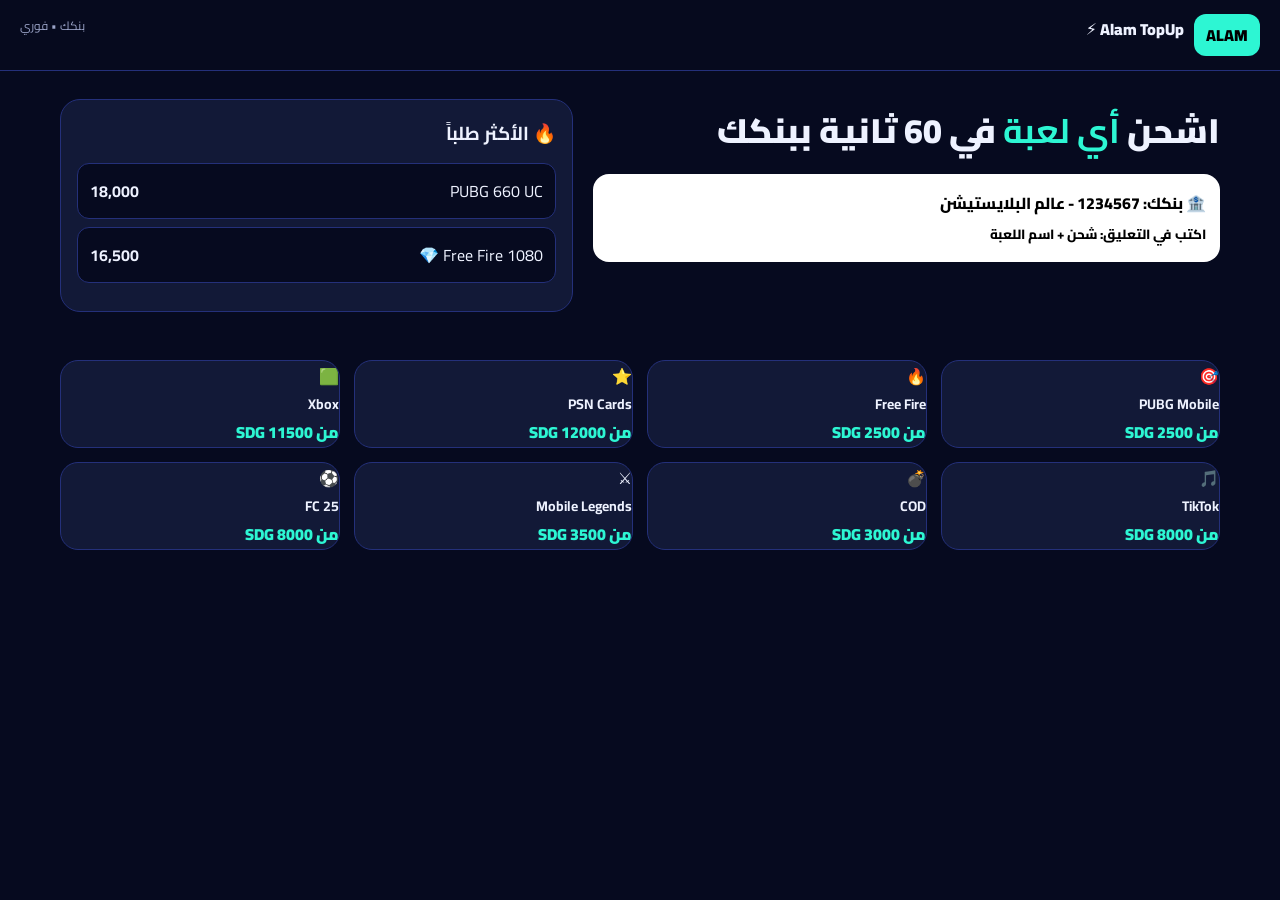
==== topup.html @ 6c763055 "Create topup.html" ====
<!DOCTYPE html>
<html lang="ar" dir="rtl">
<head>
<meta charset="UTF-8"><meta name="viewport" content="width=device-width,initial-scale=1">
<title>Alam TopUp - شحن فوري بنكك</title>
<style>
@import url('https://fonts.googleapis.com/css2?family=Cairo:wght@600;800;900&display=swap');
:root{--bg:#060a1f;--card:#121937;--card2:#1a2350;--line:#24307a;--cyan:#2df6d3;--text:#eef2ff;--muted:#9aa3c7}
*{margin:0;padding:0;box-sizing:border-box}body{font-family:'Cairo',system-ui;background:var(--bg);color:var(--text)}
.header{display:flex;justify-content:space-between;padding:14px 20px;background:rgba(6,10,31,.9);border-bottom:1px solid var(--line);position:sticky;top:0}
.logo{font-weight:900;display:flex;gap:10px}.logo span{background:var(--cyan);color:#000;padding:6px 12px;border-radius:12px}
.hero{max-width:1200px;margin:auto;padding:28px 20px;display:grid;grid-template-columns:1.1fr.9fr;gap:20px}
.hero h1{font-size:34px;font-weight:900}.hero h1 b{color:var(--cyan)}
.bank-box{background:#fff;color:#000;border-radius:16px;padding:14px;margin-top:12px;font-weight:800}
.games{max-width:1200px;margin:auto;padding:20px;display:grid;grid-template-columns:repeat(4,1fr);gap:14px}
@media(max-width:900px){.games{grid-template-columns:repeat(2,1fr)}.hero{grid-template-columns:1fr}}
.game{background:var(--card);border:1px solid var(--line);border-radius:18px;overflow:hidden;cursor:pointer}
.game.ic{height:110px;background:var(--card2);display:flex;align-items:center;justify-content:center;font-size:44px}
.game.inf{padding:12px}.game h3{font-size:14px}
.modal{position:fixed;inset:0;background:rgba(0,0,0,.85);display:none;align-items:center;justify-content:center;padding:16px;z-index:99}.modal.open{display:flex}
.box{background:var(--card);border:1px solid var(--cyan);border-radius:22px;max-width:460px;width:100%;padding:20px}
.opt{display:flex;justify-content:space-between;background:#060a1f;border:1px solid #24307a;border-radius:12px;padding:12px;margin:8px 0;cursor:pointer}.opt.active{border-color:#2df6d3}
input{width:100%;padding:14px;border-radius:12px;background:#060a1f;border:1px solid #24307a;color:#fff;margin:8px 0}
.btn{width:100%;padding:14px;border-radius:12px;border:0;font-weight:900;cursor:pointer;background:#2df6d3;color:#000}
</style>
</head>
<body>
<div class="header"><div class="logo"><span>ALAM</span> Alam TopUp ⚡</div><div style="font-size:12px;color:#9aa3c7">بنكك • فوري</div></div>
<div class="hero"><div><h1>اشحن <b>أي لعبة</b> في 60 ثانية ببنكك</h1><div class="bank-box">🏦 بنكك: 1234567 - عالم البلايستيشن<br><small>اكتب في التعليق: شحن + اسم اللعبة</small></div></div><div style="background:#121937;border:1px solid #24307a;border-radius:20px;padding:16px"><h3>🔥 الأكثر طلباً</h3><div style="margin:12px 0"><div class="opt"><span>PUBG 660 UC</span><b>18,000</b></div><div class="opt"><span>Free Fire 1080 💎</span><b>16,500</b></div></div></div></div>
<div class="games" id="games"></div>
<div class="modal" id="modal" onclick="closeM()"><div class="box" onclick="event.stopPropagation()"><h2 id="mtitle"></h2><div id="packages"></div><label>🆔 ID اللاعب</label><input id="playerId" placeholder="5123456789"><label>📱 واتسابك</label><input id="waNum" placeholder="0912345678"><div class="bank-box" id="bankAmount">المبلغ: -</div><button class="btn" onclick="goWa()">تأكيد واتساب ✅</button><p style="text-align:center;color:#9aa3c7;margin-top:10px" onclick="closeM()">إغلاق</p></div></div>
<script>
const gamesData=[
{ name:'PUBG Mobile', icon:'🎯', packs:[{label:'60 UC',price:2500},{label:'325 UC',price:9500},{label:'660 UC',price:18000},{label:'1800 UC',price:45000}] },
{ name:'Free Fire', icon:'🔥', packs:[{label:'100 💎',price:2500},{label:'310 💎',price:6500},{label:'1080 💎',price:16500},{label:'2200 💎',price:32000}] },
{ name:'PSN Cards', icon:'⭐', packs:[{label:'$10 PSN',price:12000},{label:'$20 PSN',price:22000},{label:'$50 PSN',price:52000}] },
{ name:'Xbox', icon:'🟩', packs:[{label:'$10 Xbox',price:11500},{label:'$25 Xbox',price:27000}] },
{ name:'TikTok', icon:'🎵', packs:[{label:'700 Coins',price:8000},{label:'3500 Coins',price:38000}] },
{ name:'COD', icon:'💣', packs:[{label:'80 CP',price:3000},{label:'400 CP',price:12000},{label:'1000 CP',price:26000}] },
{ name:'Mobile Legends', icon:'⚔️', packs:[{label:'86 💎',price:3500},{label:'514 💎',price:18000}] },
{ name:'FC 25', icon:'⚽', packs:[{label:'500 Points',price:8000},{label:'2800 Points',price:38000}] },
];
let selectedGame=null,selectedPack=null;
function renderGames(){const g=document.getElementById('games');g.innerHTML='';gamesData.forEach(gd=>{const el=document.createElement('div');el.className='game';el.innerHTML=`<div class=ic>${gd.icon}</div><div class=inf><h3>${gd.name}</h3><p style="color:#2df6d3;font-weight:900">من ${gd.packs[0].price} SDG</p></div>`;el.onclick=()=>openM(gd);g.appendChild(el)})}
function openM(gd){selectedGame=gd;selectedPack=gd.packs[0];document.getElementById('mtitle').innerText=gd.icon+' '+gd.name;const pc=document.getElementById('packages');pc.innerHTML='';gd.packs.forEach(p=>{const d=document.createElement('div');d.className='opt'+(selectedPack.label===p.label?' active':'');d.innerHTML=`<span>${p.label}</span><b>${p.price} SDG</b>`;d.onclick=()=>{selectedPack=p;document.querySelectorAll('.opt').forEach(o=>o.classList.remove('active'));d.classList.add('active');document.getElementById('bankAmount').innerText='المبلغ: '+p.price+' SDG - بنكك 1234567'};pc.appendChild(d)});document.getElementById('bankAmount').innerText='المبلغ: '+selectedPack.price+' SDG';document.getElementById('modal').classList.add('open')}
function closeM(){document.getElementById('modal').classList.remove('open')}
function goWa(){const pid=document.getElementById('playerId').value;const msg=`طلب شحن:%0A🎮 ${selectedGame.name}%0A📦 ${selectedPack.label}%0A💰 ${selectedPack.price} SDG%0A🆔 ${pid}`;window.open(`https://wa.me/249000000000?text=${msg}`,'_blank')}
renderGames();
</script>
</body>
</html>
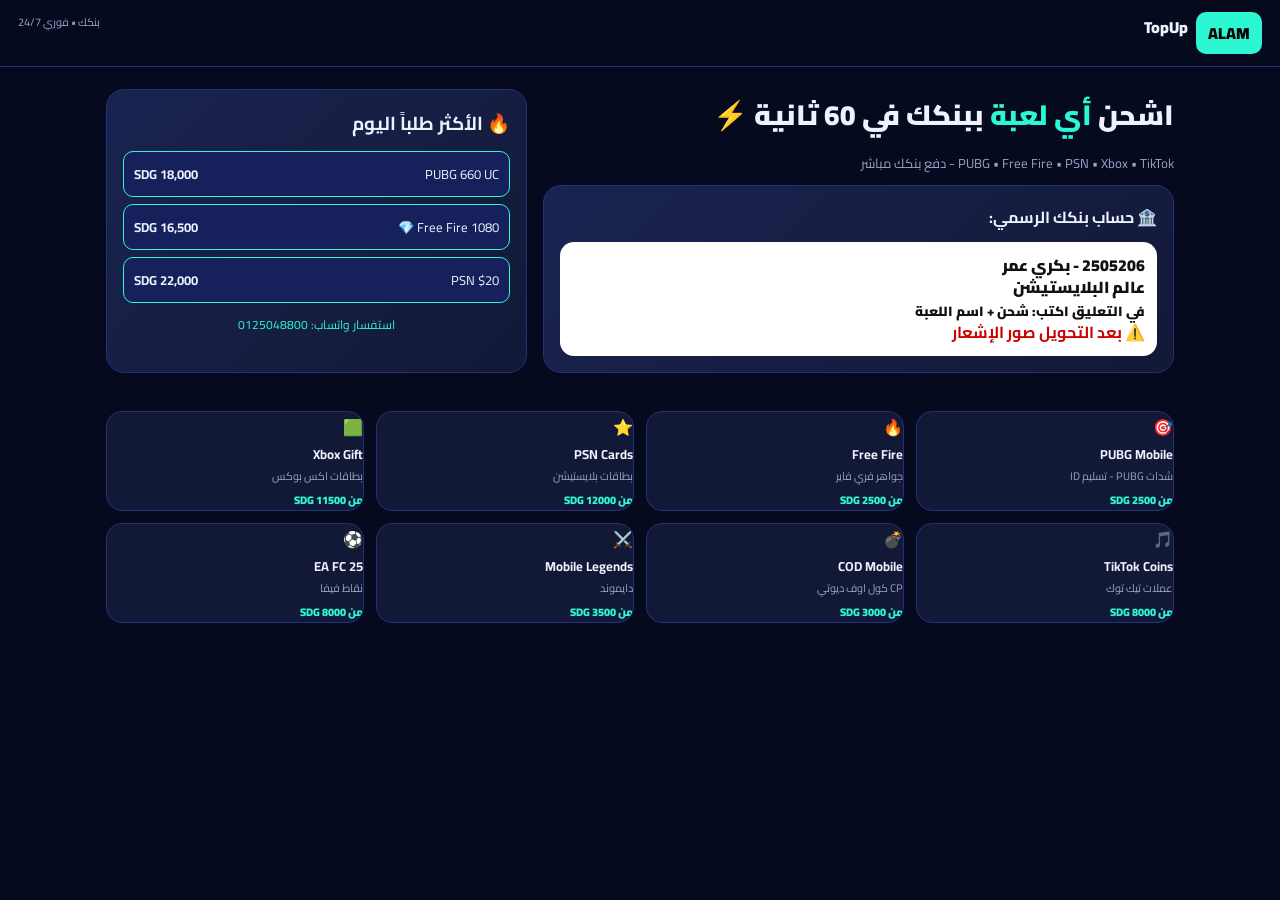
==== commit 5cc3c099: "Update topup.html" ====
--- a/topup.html
+++ b/topup.html
@@ -1,51 +1,89 @@
 <!DOCTYPE html>
 <html lang="ar" dir="rtl">
 <head>
-<meta charset="UTF-8"><meta name="viewport" content="width=device-width,initial-scale=1">
-<title>Alam TopUp - شحن فوري بنكك</title>
+<meta charset="UTF-8">
+<meta name="viewport" content="width=device-width,initial-scale=1">
+<title>Alam TopUp - بنكك 2505206 بكري عمر</title>
+<link href="https://fonts.googleapis.com/css2?family=Cairo:wght@700;900&display=swap" rel="stylesheet">
 <style>
-@import url('https://fonts.googleapis.com/css2?family=Cairo:wght@600;800;900&display=swap');
 :root{--bg:#060a1f;--card:#121937;--card2:#1a2350;--line:#24307a;--cyan:#2df6d3;--text:#eef2ff;--muted:#9aa3c7}
-*{margin:0;padding:0;box-sizing:border-box}body{font-family:'Cairo',system-ui;background:var(--bg);color:var(--text)}
-.header{display:flex;justify-content:space-between;padding:14px 20px;background:rgba(6,10,31,.9);border-bottom:1px solid var(--line);position:sticky;top:0}
-.logo{font-weight:900;display:flex;gap:10px}.logo span{background:var(--cyan);color:#000;padding:6px 12px;border-radius:12px}
-.hero{max-width:1200px;margin:auto;padding:28px 20px;display:grid;grid-template-columns:1.1fr.9fr;gap:20px}
-.hero h1{font-size:34px;font-weight:900}.hero h1 b{color:var(--cyan)}
-.bank-box{background:#fff;color:#000;border-radius:16px;padding:14px;margin-top:12px;font-weight:800}
-.games{max-width:1200px;margin:auto;padding:20px;display:grid;grid-template-columns:repeat(4,1fr);gap:14px}
-@media(max-width:900px){.games{grid-template-columns:repeat(2,1fr)}.hero{grid-template-columns:1fr}}
-.game{background:var(--card);border:1px solid var(--line);border-radius:18px;overflow:hidden;cursor:pointer}
-.game.ic{height:110px;background:var(--card2);display:flex;align-items:center;justify-content:center;font-size:44px}
-.game.inf{padding:12px}.game h3{font-size:14px}
-.modal{position:fixed;inset:0;background:rgba(0,0,0,.85);display:none;align-items:center;justify-content:center;padding:16px;z-index:99}.modal.open{display:flex}
-.box{background:var(--card);border:1px solid var(--cyan);border-radius:22px;max-width:460px;width:100%;padding:20px}
-.opt{display:flex;justify-content:space-between;background:#060a1f;border:1px solid #24307a;border-radius:12px;padding:12px;margin:8px 0;cursor:pointer}.opt.active{border-color:#2df6d3}
-input{width:100%;padding:14px;border-radius:12px;background:#060a1f;border:1px solid #24307a;color:#fff;margin:8px 0}
-.btn{width:100%;padding:14px;border-radius:12px;border:0;font-weight:900;cursor:pointer;background:#2df6d3;color:#000}
+*{margin:0;padding:0;box-sizing:border-box}body{font-family:'Cairo',sans-serif;background:var(--bg);color:var(--text)}
+.top{position:sticky;top:0;z-index:10;background:rgba(6,10,31,.95);border-bottom:1px solid var(--line);padding:12px 18px;display:flex;justify-content:space-between}
+.logo{font-weight:900;display:flex;gap:8px}.logo span{background:var(--cyan);color:#000;padding:6px 12px;border-radius:10px}
+.hero{max-width:1100px;margin:auto;padding:22px 16px;display:grid;grid-template-columns:1.2fr.8fr;gap:16px}
+@media(max-width:800px){.hero{grid-template-columns:1fr}}
+.card{background:linear-gradient(135deg,var(--card2),var(--card));border:1px solid var(--line);border-radius:18px;padding:16px}
+.bank{background:#fff;color:#111;border-radius:14px;padding:12px;margin-top:10px;font-weight:900;line-height:1.4}
+.bank b{color:#c00}.grid{max-width:1100px;margin:auto;padding:16px;display:grid;grid-template-columns:repeat(4,1fr);gap:12px}
+@media(max-width:800px){.grid{grid-template-columns:repeat(2,1fr)}}
+.g{background:var(--card);border:1px solid var(--line);border-radius:16px;overflow:hidden;cursor:pointer}
+.g:hover{border-color:var(--cyan);transform:translateY(-2px)}
+.g.ico{height:90px;background:var(--card2);display:flex;align-items:center;justify-content:center;font-size:42px}
+.g.inf{padding:10px}.g h3{font-size:13px}.g p{font-size:11px;color:var(--muted)}
+.modal{position:fixed;inset:0;background:rgba(0,0,0,.85);display:none;align-items:center;justify-content:center;padding:14px;z-index:99}.modal.open{display:flex}
+.box{background:var(--card);border:1px solid var(--cyan);border-radius:20px;max-width:440px;width:100%;padding:18px}
+.opt{display:flex;justify-content:space-between;background:#070c26;border:1px solid var(--line);border-radius:10px;padding:10px;margin:7px 0;cursor:pointer;font-size:13px}.opt.active{border-color:var(--cyan);background:#16205a}
+input{width:100%;padding:12px;border-radius:10px;background:#070c26;border:1px solid var(--line);color:#fff;margin:6px 0}
+.btn{width:100%;padding:13px;border-radius:11px;border:0;font-weight:900;background:var(--cyan);color:#000;cursor:pointer;margin-top:8px}
 </style>
 </head>
 <body>
-<div class="header"><div class="logo"><span>ALAM</span> Alam TopUp ⚡</div><div style="font-size:12px;color:#9aa3c7">بنكك • فوري</div></div>
-<div class="hero"><div><h1>اشحن <b>أي لعبة</b> في 60 ثانية ببنكك</h1><div class="bank-box">🏦 بنكك: 1234567 - عالم البلايستيشن<br><small>اكتب في التعليق: شحن + اسم اللعبة</small></div></div><div style="background:#121937;border:1px solid #24307a;border-radius:20px;padding:16px"><h3>🔥 الأكثر طلباً</h3><div style="margin:12px 0"><div class="opt"><span>PUBG 660 UC</span><b>18,000</b></div><div class="opt"><span>Free Fire 1080 💎</span><b>16,500</b></div></div></div></div>
-<div class="games" id="games"></div>
-<div class="modal" id="modal" onclick="closeM()"><div class="box" onclick="event.stopPropagation()"><h2 id="mtitle"></h2><div id="packages"></div><label>🆔 ID اللاعب</label><input id="playerId" placeholder="5123456789"><label>📱 واتسابك</label><input id="waNum" placeholder="0912345678"><div class="bank-box" id="bankAmount">المبلغ: -</div><button class="btn" onclick="goWa()">تأكيد واتساب ✅</button><p style="text-align:center;color:#9aa3c7;margin-top:10px" onclick="closeM()">إغلاق</p></div></div>
+<div class="top"><div class="logo"><span>ALAM</span> TopUp</div><div style="font-size:11px;color:var(--muted)">بنكك • فوري 24/7</div></div>
+<div class="hero">
+<div>
+<h1 style="font-size:28px;font-weight:900">اشحن <span style="color:#2df6d3">أي لعبة</span> ببنكك في 60 ثانية ⚡</h1>
+<p style="color:#9aa3c7;font-size:13px;margin:10px 0">PUBG • Free Fire • PSN • Xbox • TikTok - دفع بنكك مباشر</p>
+<div class="card">
+<strong>🏦 حساب بنكك الرسمي:</strong>
+<div class="bank">2505206 - بكري عمر<br>عالم البلايستيشن<br><small>في التعليق اكتب: شحن + اسم اللعبة</small><br><b>⚠️ بعد التحويل صور الإشعار</b></div>
+</div>
+</div>
+<div class="card">
+<h3>🔥 الأكثر طلباً اليوم</h3>
+<div style="margin-top:10px">
+<div class="opt active"><span>PUBG 660 UC</span><b>18,000 SDG</b></div>
+<div class="opt active"><span>Free Fire 1080 💎</span><b>16,500 SDG</b></div>
+<div class="opt active"><span>PSN $20</span><b>22,000 SDG</b></div>
+</div>
+<a href="https://wa.me/249125048800" style="display:block;text-align:center;margin-top:10px;color:#2df6d3;font-size:12px;text-decoration:none">استفسار واتساب: 0125048800</a>
+</div>
+</div>
+<div class="grid" id="grid"></div>
+<div class="modal" id="modal"><div class="box">
+<h3 id="mt"></h3><p id="md" style="color:#9aa3c7;font-size:12px;margin:6px 0"></p>
+<div id="packs"></div>
+<label style="font-size:12px">🆔 ID اللاعب / الإيميل</label>
+<input id="pid" placeholder="مثال 5123456789">
+<label style="font-size:12px">📱 واتسابك للتواصل</label>
+<input id="wnum" placeholder="0912345678">
+<div class="bank" id="bam">المبلغ: -</div>
+<button class="btn" onclick="send()">تأكيد الطلب - واتساب ✅</button>
+<p onclick="closeM()" style="text-align:center;color:#9aa3c7;font-size:12px;margin-top:10px;cursor:pointer">إغلاق</p>
+</div></div>
 <script>
-const gamesData=[
-{ name:'PUBG Mobile', icon:'🎯', packs:[{label:'60 UC',price:2500},{label:'325 UC',price:9500},{label:'660 UC',price:18000},{label:'1800 UC',price:45000}] },
-{ name:'Free Fire', icon:'🔥', packs:[{label:'100 💎',price:2500},{label:'310 💎',price:6500},{label:'1080 💎',price:16500},{label:'2200 💎',price:32000}] },
-{ name:'PSN Cards', icon:'⭐', packs:[{label:'$10 PSN',price:12000},{label:'$20 PSN',price:22000},{label:'$50 PSN',price:52000}] },
-{ name:'Xbox', icon:'🟩', packs:[{label:'$10 Xbox',price:11500},{label:'$25 Xbox',price:27000}] },
-{ name:'TikTok', icon:'🎵', packs:[{label:'700 Coins',price:8000},{label:'3500 Coins',price:38000}] },
-{ name:'COD', icon:'💣', packs:[{label:'80 CP',price:3000},{label:'400 CP',price:12000},{label:'1000 CP',price:26000}] },
-{ name:'Mobile Legends', icon:'⚔️', packs:[{label:'86 💎',price:3500},{label:'514 💎',price:18000}] },
-{ name:'FC 25', icon:'⚽', packs:[{label:'500 Points',price:8000},{label:'2800 Points',price:38000}] },
+const data=[
+{n:'PUBG Mobile',i:'🎯',d:'شدات PUBG - تسليم ID',p:[{l:'60 UC',pr:2500},{l:'325 UC',pr:9500},{l:'660 UC',pr:18000},{l:'1800 UC',pr:45000}]},
+{n:'Free Fire',i:'🔥',d:'جواهر فري فاير',p:[{l:'100 💎',pr:2500},{l:'310 💎',pr:6500},{l:'1080 💎',pr:16500},{l:'2200 💎',pr:32000}]},
+{n:'PSN Cards',i:'⭐',d:'بطاقات بلايستيشن',p:[{l:'$10 PSN',pr:12000},{l:'$20 PSN',pr:22000},{l:'$50 PSN',pr:52000},{l:'$100 PSN',pr:98000}]},
+{n:'Xbox Gift',i:'🟩',d:'بطاقات اكس بوكس',p:[{l:'$10 Xbox',pr:11500},{l:'$25 Xbox',pr:27000},{l:'$50 Xbox',pr:51000}]},
+{n:'TikTok Coins',i:'🎵',d:'عملات تيك توك',p:[{l:'700 Coins',pr:8000},{l:'3500 Coins',pr:38000},{l:'7000 Coins',pr:72000}]},
+{n:'COD Mobile',i:'💣',d:'CP كول اوف ديوتي',p:[{l:'80 CP',pr:3000},{l:'400 CP',pr:12000},{l:'1000 CP',pr:26000}]},
+{n:'Mobile Legends',i:'⚔️',d:'دايموند',p:[{l:'86 💎',pr:3500},{l:'172 💎',pr:6500},{l:'514 💎',pr:18000}]},
+{n:'EA FC 25',i:'⚽',d:'نقاط فيفا',p:[{l:'500 Points',pr:8000},{l:'1050 Points',pr:15000},{l:'2800 Points',pr:38000}]},
 ];
-let selectedGame=null,selectedPack=null;
-function renderGames(){const g=document.getElementById('games');g.innerHTML='';gamesData.forEach(gd=>{const el=document.createElement('div');el.className='game';el.innerHTML=`<div class=ic>${gd.icon}</div><div class=inf><h3>${gd.name}</h3><p style="color:#2df6d3;font-weight:900">من ${gd.packs[0].price} SDG</p></div>`;el.onclick=()=>openM(gd);g.appendChild(el)})}
-function openM(gd){selectedGame=gd;selectedPack=gd.packs[0];document.getElementById('mtitle').innerText=gd.icon+' '+gd.name;const pc=document.getElementById('packages');pc.innerHTML='';gd.packs.forEach(p=>{const d=document.createElement('div');d.className='opt'+(selectedPack.label===p.label?' active':'');d.innerHTML=`<span>${p.label}</span><b>${p.price} SDG</b>`;d.onclick=()=>{selectedPack=p;document.querySelectorAll('.opt').forEach(o=>o.classList.remove('active'));d.classList.add('active');document.getElementById('bankAmount').innerText='المبلغ: '+p.price+' SDG - بنكك 1234567'};pc.appendChild(d)});document.getElementById('bankAmount').innerText='المبلغ: '+selectedPack.price+' SDG';document.getElementById('modal').classList.add('open')}
+let selG=null,selP=null;
+function render(){const g=document.getElementById('grid');g.innerHTML='';data.forEach(x=>{const e=document.createElement('div');e.className='g';e.innerHTML=`<div class="ico">${x.i}</div><div class="inf"><h3>${x.n}</h3><p>${x.d}</p><p style="color:#2df6d3;font-weight:900;margin-top:4px">من ${x.p[0].pr} SDG</p></div>`;e.onclick=()=>openM(x);g.appendChild(e)})}
+function openM(x){selG=x;selP=x.p[0];document.getElementById('mt').innerText=x.i+' '+x.n;document.getElementById('md').innerText=x.d;const pc=document.getElementById('packs');pc.innerHTML='';x.p.forEach(o=>{const d=document.createElement('div');d.className='opt'+(o.l===selP.l?' active':'');d.innerHTML=`<span>${o.l}</span><b>${o.pr} SDG</b>`;d.onclick=()=>{selP=o;document.querySelectorAll('#packs.opt').forEach(q=>q.classList.remove('active'));d.classList.add('active');document.getElementById('bam').innerText='المبلغ: '+o.pr+' SDG - حول بنكك 2505206 بكري عمر'};pc.appendChild(d)});document.getElementById('bam').innerText='المبلغ: '+selP.pr+' SDG - حول بنكك 2505206';document.getElementById('modal').classList.add('open')}
 function closeM(){document.getElementById('modal').classList.remove('open')}
-function goWa(){const pid=document.getElementById('playerId').value;const msg=`طلب شحن:%0A🎮 ${selectedGame.name}%0A📦 ${selectedPack.label}%0A💰 ${selectedPack.price} SDG%0A🆔 ${pid}`;window.open(`https://wa.me/249000000000?text=${msg}`,'_blank')}
-renderGames();
+function send(){
+const pid=document.getElementById('pid').value.trim();
+const w=document.getElementById('wnum').value.trim();
+if(pid.length<3){alert('⚠️ اكتب ID اللعبة صحيح');return}
+if(w.length<9){alert('⚠️ اكتب رقم واتسابك كامل');return}
+const msg=`*طلب شحن جديد - عالم البلايستيشن*%0A%0A🎮 اللعبة: ${selG.n}%0A📦 الباقة: ${selP.l}%0A💰 المبلغ: ${selP.pr} SDG%0A%0A🏦 *تم التحويل إلى:*%0A2505206 - بكري عمر%0A%0A🆔 ID اللاعب: ${pid}%0A📱 واتساب الزبون: ${w}%0A%0A✅ سأرسل إشعار بنكك الآن`;
+window.open(`https://wa.me/249125048800?text=${msg}`,'_blank')}
+render();
+document.getElementById('modal').addEventListener('click',e=>{if(e.target.id==='modal')closeM()});
 </script>
 </body>
 </html>
